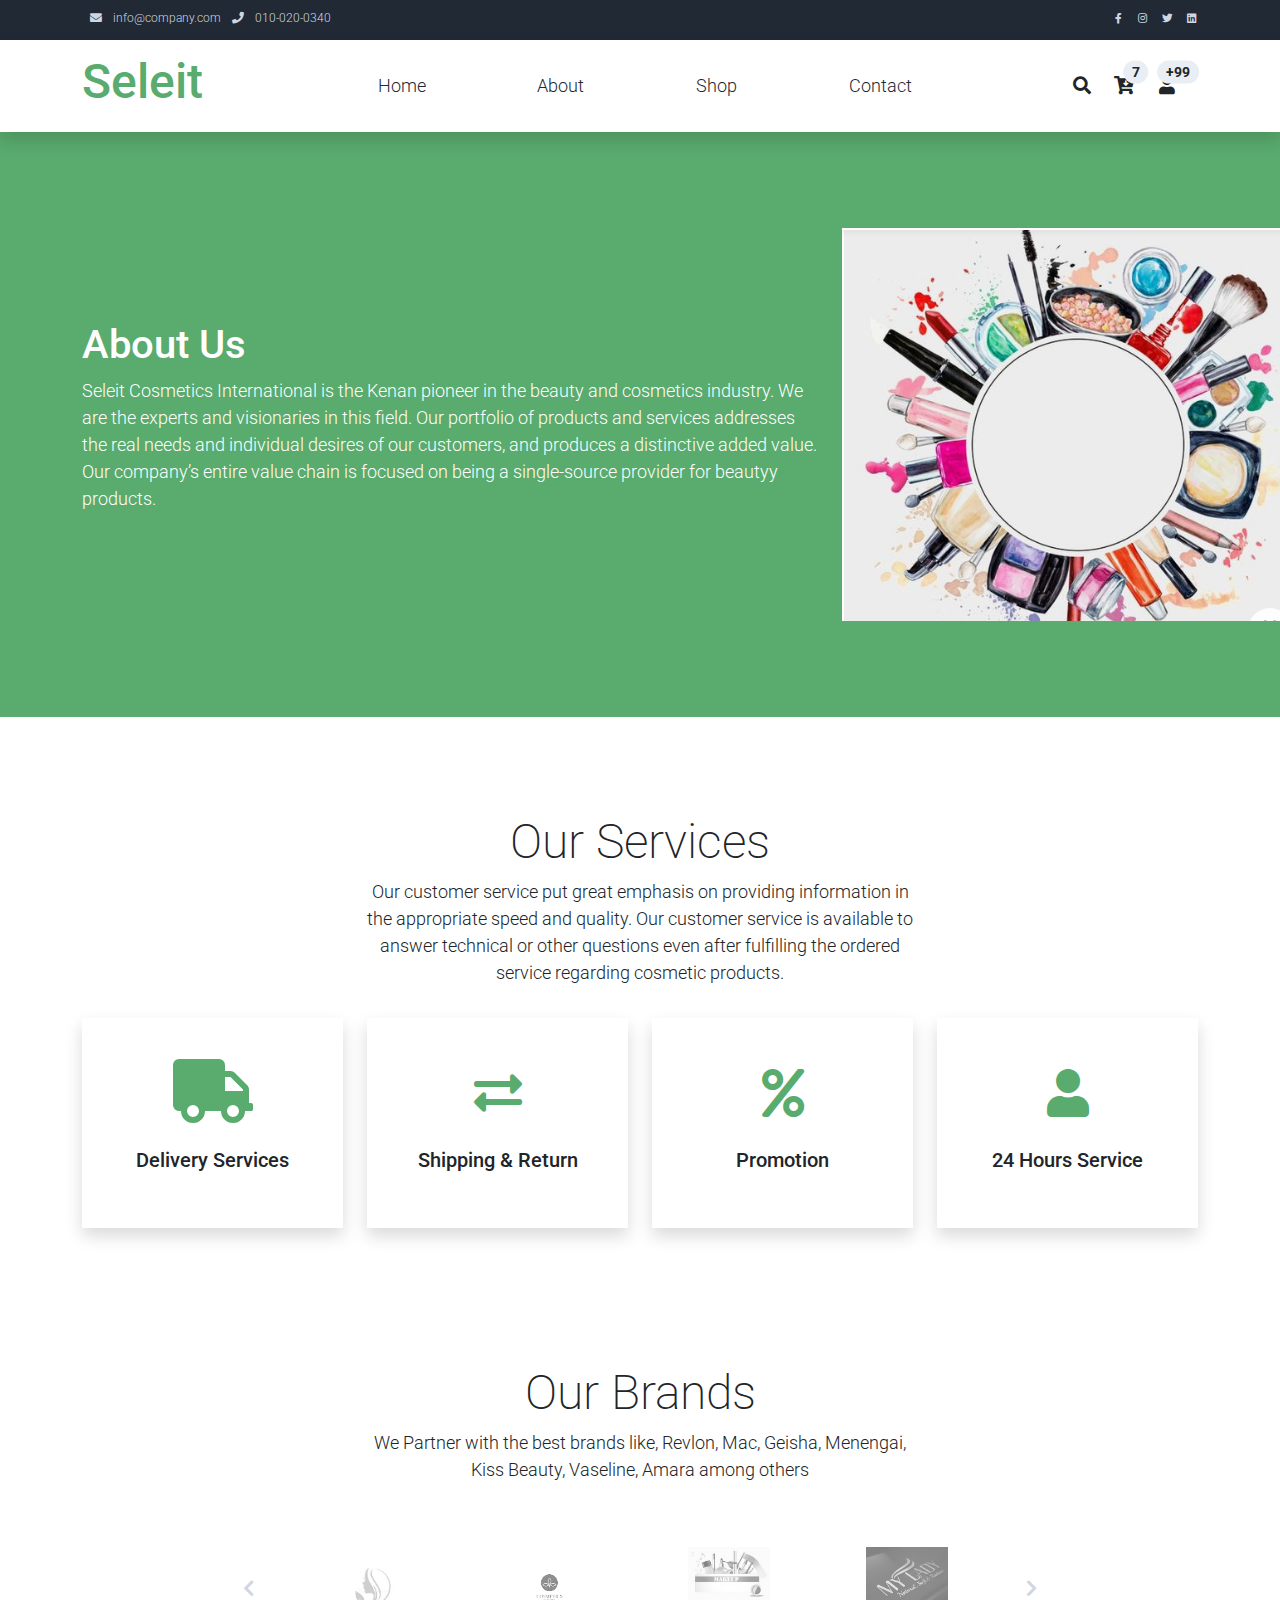
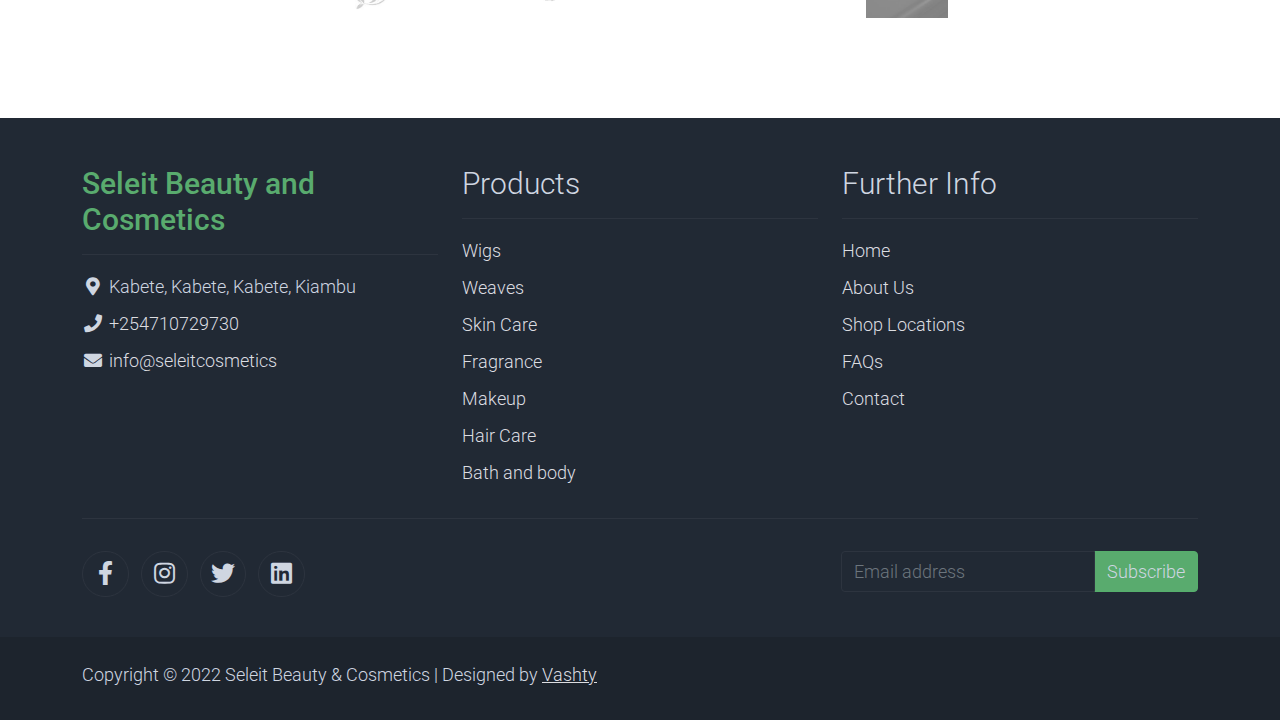
==== about.html @ aff9660f "project setup" ====
<!DOCTYPE html>
<html lang="en">

<head>
    <title>Seleit Cosmetics - About Page</title>
    <meta charset="utf-8">
    <meta name="viewport" content="width=device-width, initial-scale=1">

    <link rel="apple-touch-icon" href="assets/img/apple-icon.png">
    <link rel="shortcut icon" type="image/x-icon" href="assets/img/favicon.ico">

    <link rel="stylesheet" href="assets/css/bootstrap.min.css">
    <link rel="stylesheet" href="assets/css/templatemo.css">
    <link rel="stylesheet" href="assets/css/custom.css">

    <!-- Load fonts style after rendering the layout styles -->
    <link rel="stylesheet" href="https://fonts.googleapis.com/css2?family=Roboto:wght@100;200;300;400;500;700;900&display=swap">
    <link rel="stylesheet" href="assets/css/fontawesome.min.css">
</head>

<body>
    <!-- Start Top Nav -->
    <nav class="navbar navbar-expand-lg bg-dark navbar-light d-none d-lg-block" id="templatemo_nav_top">
        <div class="container text-light">
            <div class="w-100 d-flex justify-content-between">
                <div>
                    <i class="fa fa-envelope mx-2"></i>
                    <a class="navbar-sm-brand text-light text-decoration-none" href="mailto:info@company.com">info@company.com</a>
                    <i class="fa fa-phone mx-2"></i>
                    <a class="navbar-sm-brand text-light text-decoration-none" href="tel:010-020-0340">010-020-0340</a>
                </div>
                <div>
                    <a class="text-light" href="https://fb.com/templatemo" target="_blank" rel="sponsored"><i class="fab fa-facebook-f fa-sm fa-fw me-2"></i></a>
                    <a class="text-light" href="https://www.instagram.com/" target="_blank"><i class="fab fa-instagram fa-sm fa-fw me-2"></i></a>
                    <a class="text-light" href="https://twitter.com/" target="_blank"><i class="fab fa-twitter fa-sm fa-fw me-2"></i></a>
                    <a class="text-light" href="https://www.linkedin.com/" target="_blank"><i class="fab fa-linkedin fa-sm fa-fw"></i></a>
                </div>
            </div>
        </div>
    </nav>
    <!-- Close Top Nav -->


    <!-- Header -->
    <nav class="navbar navbar-expand-lg navbar-light shadow">
        <div class="container d-flex justify-content-between align-items-center">

            <a class="navbar-brand text-success logo h1 align-self-center" href="index.html">
                Seleit
            </a>

            <button class="navbar-toggler border-0" type="button" data-bs-toggle="collapse" data-bs-target="#templatemo_main_nav" aria-controls="navbarSupportedContent" aria-expanded="false" aria-label="Toggle navigation">
                <span class="navbar-toggler-icon"></span>
            </button>

            <div class="align-self-center collapse navbar-collapse flex-fill  d-lg-flex justify-content-lg-between" id="templatemo_main_nav">
                <div class="flex-fill">
                    <ul class="nav navbar-nav d-flex justify-content-between mx-lg-auto">
                        <li class="nav-item">
                            <a class="nav-link" href="index.html">Home</a>
                        </li>
                        <li class="nav-item">
                            <a class="nav-link" href="about.html">About</a>
                        </li>
                        <li class="nav-item">
                            <a class="nav-link" href="shop.html">Shop</a>
                        </li>
                        <li class="nav-item">
                            <a class="nav-link" href="contact.html">Contact</a>
                        </li>
                    </ul>
                </div>
                <div class="navbar align-self-center d-flex">
                    <div class="d-lg-none flex-sm-fill mt-3 mb-4 col-7 col-sm-auto pr-3">
                        <div class="input-group">
                            <input type="text" class="form-control" id="inputMobileSearch" placeholder="Search ...">
                            <div class="input-group-text">
                                <i class="fa fa-fw fa-search"></i>
                            </div>
                        </div>
                    </div>
                    <a class="nav-icon d-none d-lg-inline" href="#" data-bs-toggle="modal" data-bs-target="#templatemo_search">
                        <i class="fa fa-fw fa-search text-dark mr-2"></i>
                    </a>
                    <a class="nav-icon position-relative text-decoration-none" href="#">
                        <i class="fa fa-fw fa-cart-arrow-down text-dark mr-1"></i>
                        <span class="position-absolute top-0 left-100 translate-middle badge rounded-pill bg-light text-dark">7</span>
                    </a>
                    <a class="nav-icon position-relative text-decoration-none" href="#">
                        <i class="fa fa-fw fa-user text-dark mr-3"></i>
                        <span class="position-absolute top-0 left-100 translate-middle badge rounded-pill bg-light text-dark">+99</span>
                    </a>
                </div>
            </div>

        </div>
    </nav>
    <!-- Close Header -->

    <!-- Modal -->
    <div class="modal fade bg-white" id="templatemo_search" tabindex="-1" role="dialog" aria-labelledby="exampleModalLabel" aria-hidden="true">
        <div class="modal-dialog modal-lg" role="document">
            <div class="w-100 pt-1 mb-5 text-right">
                <button type="button" class="btn-close" data-bs-dismiss="modal" aria-label="Close"></button>
            </div>
            <form action="" method="get" class="modal-content modal-body border-0 p-0">
                <div class="input-group mb-2">
                    <input type="text" class="form-control" id="inputModalSearch" name="q" placeholder="Search ...">
                    <button type="submit" class="input-group-text bg-success text-light">
                        <i class="fa fa-fw fa-search text-white"></i>
                    </button>
                </div>
            </form>
        </div>
    </div>



    <section class="bg-success py-5">
        <div class="container">
            <div class="row align-items-center py-5">
                <div class="col-md-8 text-white">
                    <h1>About Us</h1>
                    <p>
                        Seleit Cosmetics International is the Kenan pioneer in the beauty and cosmetics industry. We are the experts and visionaries in this field.
                        Our portfolio of products and services addresses the real needs and individual desires of our customers, and produces a distinctive added value.
                        Our company’s entire value chain is focused on being a single-source provider for beautyy products.

                    </p>
                </div>
                <div class="col-md-4">
                    <img src="assets/img/logo2.PNG" alt="About Hero">
                </div>
            </div>
        </div>
    </section>
    <!-- Close Banner -->

    <!-- Start Section -->
    <section class="container py-5">
        <div class="row text-center pt-5 pb-3">
            <div class="col-lg-6 m-auto">
                <h1 class="h1">Our Services</h1>
                <p>
                    Our customer service put great emphasis on providing information in the appropriate speed and quality.
                    Our customer service is available to answer technical or other questions even after fulfilling the ordered service regarding cosmetic products.
                </p>
            </div>
        </div>
        <div class="row">

            <div class="col-md-6 col-lg-3 pb-5">
                <div class="h-100 py-5 services-icon-wap shadow">
                    <div class="h1 text-success text-center"><i class="fa fa-truck fa-lg"></i></div>
                    <h2 class="h5 mt-4 text-center">Delivery Services</h2>
                </div>
            </div>

            <div class="col-md-6 col-lg-3 pb-5">
                <div class="h-100 py-5 services-icon-wap shadow">
                    <div class="h1 text-success text-center"><i class="fas fa-exchange-alt"></i></div>
                    <h2 class="h5 mt-4 text-center">Shipping & Return</h2>
                </div>
            </div>

            <div class="col-md-6 col-lg-3 pb-5">
                <div class="h-100 py-5 services-icon-wap shadow">
                    <div class="h1 text-success text-center"><i class="fa fa-percent"></i></div>
                    <h2 class="h5 mt-4 text-center">Promotion</h2>
                </div>
            </div>

            <div class="col-md-6 col-lg-3 pb-5">
                <div class="h-100 py-5 services-icon-wap shadow">
                    <div class="h1 text-success text-center"><i class="fa fa-user"></i></div>
                    <h2 class="h5 mt-4 text-center">24 Hours Service</h2>
                </div>
            </div>
        </div>
    </section>
    <!-- End Section -->

    <!-- Start Brands -->
    <section class="bg-body">
        <div class="container my-4">
            <div class="row text-center py-3">
                <div class="col-lg-6 m-auto">
                    <h1 class="h1">Our Brands</h1>
                    <p>
                        We Partner with the best brands like, Revlon, Mac, Geisha, Menengai, Kiss Beauty, Vaseline, Amara among others
                    </p>
                </div>
                <div class="col-lg-9 m-auto tempaltemo-carousel">
                    <div class="row d-flex flex-row">
                        <!--Controls-->
                        <div class="col-1 align-self-center">
                            <a class="h1" href="#templatemo-slide-brand" role="button" data-bs-slide="prev">
                                <i class="text-light fas fa-chevron-left"></i>
                            </a>
                        </div>
                        <!--End Controls-->

                        <!--Carousel Wrapper-->
                        <div class="col">
                            <div class="carousel slide carousel-multi-item pt-2 pt-md-0" id="templatemo-slide-brand" data-bs-ride="carousel">
                                <!--Slides-->
                                <div class="carousel-inner product-links-wap" role="listbox">

                                    <!--First slide-->
                                    <div class="carousel-item active">
                                        <div class="row">
                                            <div class="col-3 p-md-5">
                                                <a href="#"><img class="img-fluid brand-img" src="assets/img/brand1.jpg" alt="Brand Logo"></a>
                                            </div>
                                            <div class="col-3 p-md-5">
                                                <a href="#"><img class="img-fluid brand-img" src="assets/img/brand2.png" alt="Brand Logo"></a>
                                            </div>
                                            <div class="col-3 p-md-5">
                                                <a href="#"><img class="img-fluid brand-img" src="assets/img/brand3.jpg" alt="Brand Logo"></a>
                                            </div>
                                            <div class="col-3 p-md-5">
                                                <a href="#"><img class="img-fluid brand-img" src="assets/img/brand4.jpg" alt="Brand Logo"></a>
                                            </div>
                                        </div>
                                    </div>
                                    <!--End First slide-->

                                    <!--Second slide-->
                                    <div class="carousel-item">
                                        <div class="row">
                                            <div class="col-3 p-md-5">
                                                <a href="#"><img class="img-fluid brand-img" src="assets/img/brand1.jpg" alt="Brand Logo"></a>
                                            </div>
                                            <div class="col-3 p-md-5">
                                                <a href="#"><img class="img-fluid brand-img" src="assets/img/logo.PNG" alt="Brand Logo"></a>
                                            </div>
                                            <div class="col-3 p-md-5">
                                                <a href="#"><img class="img-fluid brand-img" src="assets/img/logo2.PNG" alt="Brand Logo"></a>
                                            </div>
                                            <div class="col-3 p-md-5">
                                                <a href="#"><img class="img-fluid brand-img" src="assets/img/brand3.jpg" alt="Brand Logo"></a>
                                            </div>
                                        </div>
                                    </div>
                                    <!--End Second slide-->

                                    <!--Third slide-->
                                    <div class="carousel-item">
                                        <div class="row">
                                            <div class="col-3 p-md-5">
                                                <a href="#"><img class="img-fluid brand-img" src="assets/img/logo.PNG" alt="Brand Logo"></a>
                                            </div>
                                            <div class="col-3 p-md-5">
                                                <a href="#"><img class="img-fluid brand-img" src="assets/img/logo2.PNG" alt="Brand Logo"></a>
                                            </div>
                                            <div class="col-3 p-md-5">
                                                <a href="#"><img class="img-fluid brand-img" src="assets/img/logo3.PNG" alt="Brand Logo"></a>
                                            </div>
                                            <div class="col-3 p-md-5">
                                                <a href="#"><img class="img-fluid brand-img" src="assets/img/logo4.png" alt="Brand Logo"></a>
                                            </div>
                                        </div>
                                    </div>
                                    <!--End Third slide-->

                                </div>
                                <!--End Slides-->
                            </div>
                        </div>
                        <!--End Carousel Wrapper-->

                        <!--Controls-->
                        <div class="col-1 align-self-center">
                            <a class="h1" href="#templatemo-slide-brand" role="button" data-bs-slide="next">
                                <i class="text-light fas fa-chevron-right"></i>
                            </a>
                        </div>
                        <!--End Controls-->
                    </div>
                </div>
            </div>
        </div>
    </section>
    <!--End Brands-->


    <!-- Start Footer -->
    <footer class="bg-dark" id="tempaltemo_footer">
        <div class="container">
            <div class="row">

                <div class="col-md-4 pt-5">
                    <h2 class="h2 text-success border-bottom pb-3 border-light logo">Seleit Beauty and Cosmetics</h2>
                    <ul class="list-unstyled text-light footer-link-list">
                        <li>
                            <i class="fas fa-map-marker-alt fa-fw"></i>
                            Kabete, Kabete, Kabete, Kiambu
                        </li>
                        <li>
                            <i class="fa fa-phone fa-fw"></i>
                            <a class="text-decoration-none" href="tel:+254710729730">+254710729730</a>
                        </li>
                        <li>
                            <i class="fa fa-envelope fa-fw"></i>
                            <a class="text-decoration-none" href="mailto:info@seleitcosmetics">info@seleitcosmetics</a>
                        </li>
                    </ul>
                </div>

                <div class="col-md-4 pt-5">
                    <h2 class="h2 text-light border-bottom pb-3 border-light">Products</h2>
                    <ul class="list-unstyled text-light footer-link-list">
                        <li><a class="text-decoration-none" href="#">Wigs</a></li>
                        <li><a class="text-decoration-none" href="#">Weaves</a></li>
                        <li><a class="text-decoration-none" href="#">Skin Care</a></li>
                        <li><a class="text-decoration-none" href="#">Fragrance</a></li>
                        <li><a class="text-decoration-none" href="#">Makeup</a></li>
                        <li><a class="text-decoration-none" href="#">Hair Care</a></li>
                        <li><a class="text-decoration-none" href="#">Bath and body</a></li>
                    </ul>
                </div>

                <div class="col-md-4 pt-5">
                    <h2 class="h2 text-light border-bottom pb-3 border-light">Further Info</h2>
                    <ul class="list-unstyled text-light footer-link-list">
                        <li><a class="text-decoration-none" href="#">Home</a></li>
                        <li><a class="text-decoration-none" href="#">About Us</a></li>
                        <li><a class="text-decoration-none" href="#">Shop Locations</a></li>
                        <li><a class="text-decoration-none" href="#">FAQs</a></li>
                        <li><a class="text-decoration-none" href="#">Contact</a></li>
                    </ul>
                </div>

            </div>

            <div class="row text-light mb-4">
                <div class="col-12 mb-3">
                    <div class="w-100 my-3 border-top border-light"></div>
                </div>
                <div class="col-auto me-auto">
                    <ul class="list-inline text-left footer-icons">
                        <li class="list-inline-item border border-light rounded-circle text-center">
                            <a rel="nofollow" class="text-light text-decoration-none" target="_blank" href="http://fb.com/templatemo"><i class="fab fa-facebook-f fa-lg fa-fw"></i></a>
                        </li>
                        <li class="list-inline-item border border-light rounded-circle text-center">
                            <a class="text-light text-decoration-none" target="_blank" href="https://www.instagram.com/"><i class="fab fa-instagram fa-lg fa-fw"></i></a>
                        </li>
                        <li class="list-inline-item border border-light rounded-circle text-center">
                            <a class="text-light text-decoration-none" target="_blank" href="https://twitter.com/"><i class="fab fa-twitter fa-lg fa-fw"></i></a>
                        </li>
                        <li class="list-inline-item border border-light rounded-circle text-center">
                            <a class="text-light text-decoration-none" target="_blank" href="https://www.linkedin.com/"><i class="fab fa-linkedin fa-lg fa-fw"></i></a>
                        </li>
                    </ul>
                </div>
                <div class="col-auto">
                    <label class="sr-only" for="subscribeEmail">Email address</label>
                    <div class="input-group mb-2">
                        <input type="text" class="form-control bg-dark border-light" id="subscribeEmail" placeholder="Email address">
                        <div class="input-group-text btn-success text-light">Subscribe</div>
                    </div>
                </div>
            </div>
        </div>

        <div class="w-100 bg-black py-3">
            <div class="container">
                <div class="row pt-2">
                    <div class="col-12">
                        <p class="text-left text-light">
                            Copyright &copy; 2022 Seleit Beauty & Cosmetics
                            | Designed by <a rel="sponsored" href="https://templatemo.com/page/1" target="_blank">Vashty</a>
                        </p>
                    </div>
                </div>
            </div>
        </div>

    </footer>
    <!-- End Footer -->

    <!-- Start Script -->
    <script src="assets/js/jquery-1.11.0.min.js"></script>
    <script src="assets/js/jquery-migrate-1.2.1.min.js"></script>
    <script src="assets/js/bootstrap.bundle.min.js"></script>
    <script src="assets/js/templatemo.js"></script>
    <script src="assets/js/custom.js"></script>
    <!-- End Script -->
</body>

</html>
---- assets/css/templatemo.css ----
/*

TemplateMo 559 Zay Shop

https://templatemo.com/tm-559-zay-shop

---------------------------------------------
Table of contents
------------------------------------------------
1. Typography
2. General
3. Nav
4. Hero Carousel
5. Accordion
6. Shop
7. Product
8. Carousel Hero
9. Carousel Brand
10. Services
11. Contact map
12. Footer
13. Small devices (landscape phones, 576px and up)
14. Medium devices (tablets, 768px and up)
15. Large devices (desktops, 992px and up)
16. Extra large devices (large desktops, 1200px and up)
--------------------------------------------- */




/* Typography */
body, ul, li, p, a, label, input, div {
  font-family: 'Roboto', sans-serif;
  font-size: 18px !important;
  font-weight: 300 !important;
}
.h1 {
  font-family: 'Roboto', sans-serif;
  font-size: 48px !important;
  font-weight: 200 !important;
}
.h2 {
  font-family: 'Roboto', sans-serif;
  font-size: 30px !important;
  font-weight: 300;
}
.h3 {
  font-family: 'Roboto', sans-serif;
  font-size: 22px !important;
}
/* General */
.logo { font-weight: 500 !important;}
.text-warning {  color: #ede861 !important;}
.text-muted { color: #bcbcbc !important;}
.text-success { color: #59ab6e !important;}
.text-light { color: #cfd6e1 !important;}
.bg-dark { background-color: #212934 !important;}
.bg-light { background-color: #e9eef5 !important;}
.bg-black { background-color: #1d242d !important;}
.bg-success { background-color: #59ab6e !important;}
.btn-success {
  background-color: #59ab6e !important;
  border-color: #56ae6c !important;
}
.pagination .page-link:hover {color: #000;}
.pagination .page-link:hover, .pagination .page-link.active {
  background-color: #69bb7e;
  color: #fff;
}
/* Nav */
#templatemo_nav_top { min-height: 40px;}
#templatemo_nav_top * { font-size: .9em !important;}
#templatemo_main_nav a { color: #212934;}
#templatemo_main_nav a:hover { color: #69bb7e;}
#templatemo_main_nav .navbar .nav-icon { margin-right: 20px;}

/* Hero Carousel */
#template-mo-zay-hero-carousel { background: #efefef !important;}
/* Accordion */
.templatemo-accordion a { color: #000;}
.templatemo-accordion a:hover { color: #333d4a;}
/* Shop */
.shop-top-menu a:hover { color: #69bb7e !important;}
/* Product */
.product-wap { box-shadow: 0px 5px 10px 0px rgba(0, 0, 0, 0.10);}
.product-wap .product-color-dot.color-dot-red { background:#f71515;}
.product-wap .product-color-dot.color-dot-blue { background:#6db4fe;}
.product-wap .product-color-dot.color-dot-black { background:#000000;}
.product-wap .product-color-dot.color-dot-light { background:#e0e0e0;}
.product-wap .product-color-dot.color-dot-green { background:#0bff7e;}
.card.product-wap .card .product-overlay {
  background: rgba(0,0,0,.2);
  visibility: hidden;
  opacity: 0;
  transition: .3s;
}
.card.product-wap:hover .card .product-overlay {
  visibility: visible;
  opacity: 1;
}
.card.product-wap a { color: #000;}
#carousel-related-product .slick-slide:focus { outline: none !important;}
#carousel-related-product .slick-dots li button:before {
  font-size: 15px;
  margin-top: 20px;
}
/* Brand */
.brand-img {
  filter: grayscale(100%);
  opacity: 0.5;
  transition: .5s;
}
.brand-img:hover {
  filter: grayscale(0%);
  opacity: 1;
}
/* Carousel Hero */
#template-mo-zay-hero-carousel .carousel-indicators li {
  margin-top: -50px;
  background-color: #59ab6e;
}
#template-mo-zay-hero-carousel .carousel-control-next i,
#template-mo-zay-hero-carousel .carousel-control-prev i {
  color: #59ab6e !important;
  font-size: 2.8em !important;
}
/* Carousel Brand */
.tempaltemo-carousel .h1 {
  font-size: .5em !important;
  color: #000 !important;
}
/* Services */
.services-icon-wap {transition: .3s;}
.services-icon-wap:hover, .services-icon-wap:hover i {color: #fff;}
.services-icon-wap:hover {background: #69bb7e;}
/* Contact map */
.leaflet-control a, .leaflet-control { font-size: 10px !important;}
.form-control { border: 1px solid #e8e8e8;}
/* Footer */
#tempaltemo_footer a { color: #dcdde1;}
#tempaltemo_footer a:hover { color: #68bb7d;}
#tempaltemo_footer ul.footer-link-list li { padding-top: 10px;}
#tempaltemo_footer ul.footer-icons li {
  width: 2.6em;
  height: 2.6em;
  line-height: 2.6em;
}
#tempaltemo_footer ul.footer-icons li:hover {
  background-color: #cfd6e1;
  transition: .5s;
}
#tempaltemo_footer ul.footer-icons li:hover i {
  color: #212934;
  transition: .5s;
}
#tempaltemo_footer .border-light { border-color: #2d343f !important;}
/*
// Extra small devices (portrait phones, less than 576px)
// No media query since this is the default in Bootstrap
*/
/* Small devices (landscape phones, 576px and up)*/
.product-wap .h3, .product-wap li, .product-wap i, .product-wap p {
  font-size: 12px !important;
}
.product-wap .product-color-dot {
  width: 6px;
  height: 6px;
}

@media (min-width: 576px) {
  .tempaltemo-carousel .h1 { font-size: 1em !important;}
}

/*// Medium devices (tablets, 768px and up)*/
@media (min-width: 768px) {
  #templatemo_main_nav .navbar-nav {max-width: 450px;}
 }

/* Large devices (desktops, 992px and up)*/
@media (min-width: 992px) {
  #templatemo_main_nav .navbar-nav {max-width: 550px;}
  #template-mo-zay-hero-carousel .carousel-item {min-height: 30rem !important;}
  .product-wap .h3, .product-wap li, .product-wap i, .product-wap p {font-size: 18px !important;}
  .product-wap .product-color-dot {
    width: 12px;
    height: 12px;
  }
}

/* Extra large devices (large desktops, 1200px and up)*/
@media (min-width: 1200px) {}
---- assets/css/custom.css ----
/*
Custom Css
*/
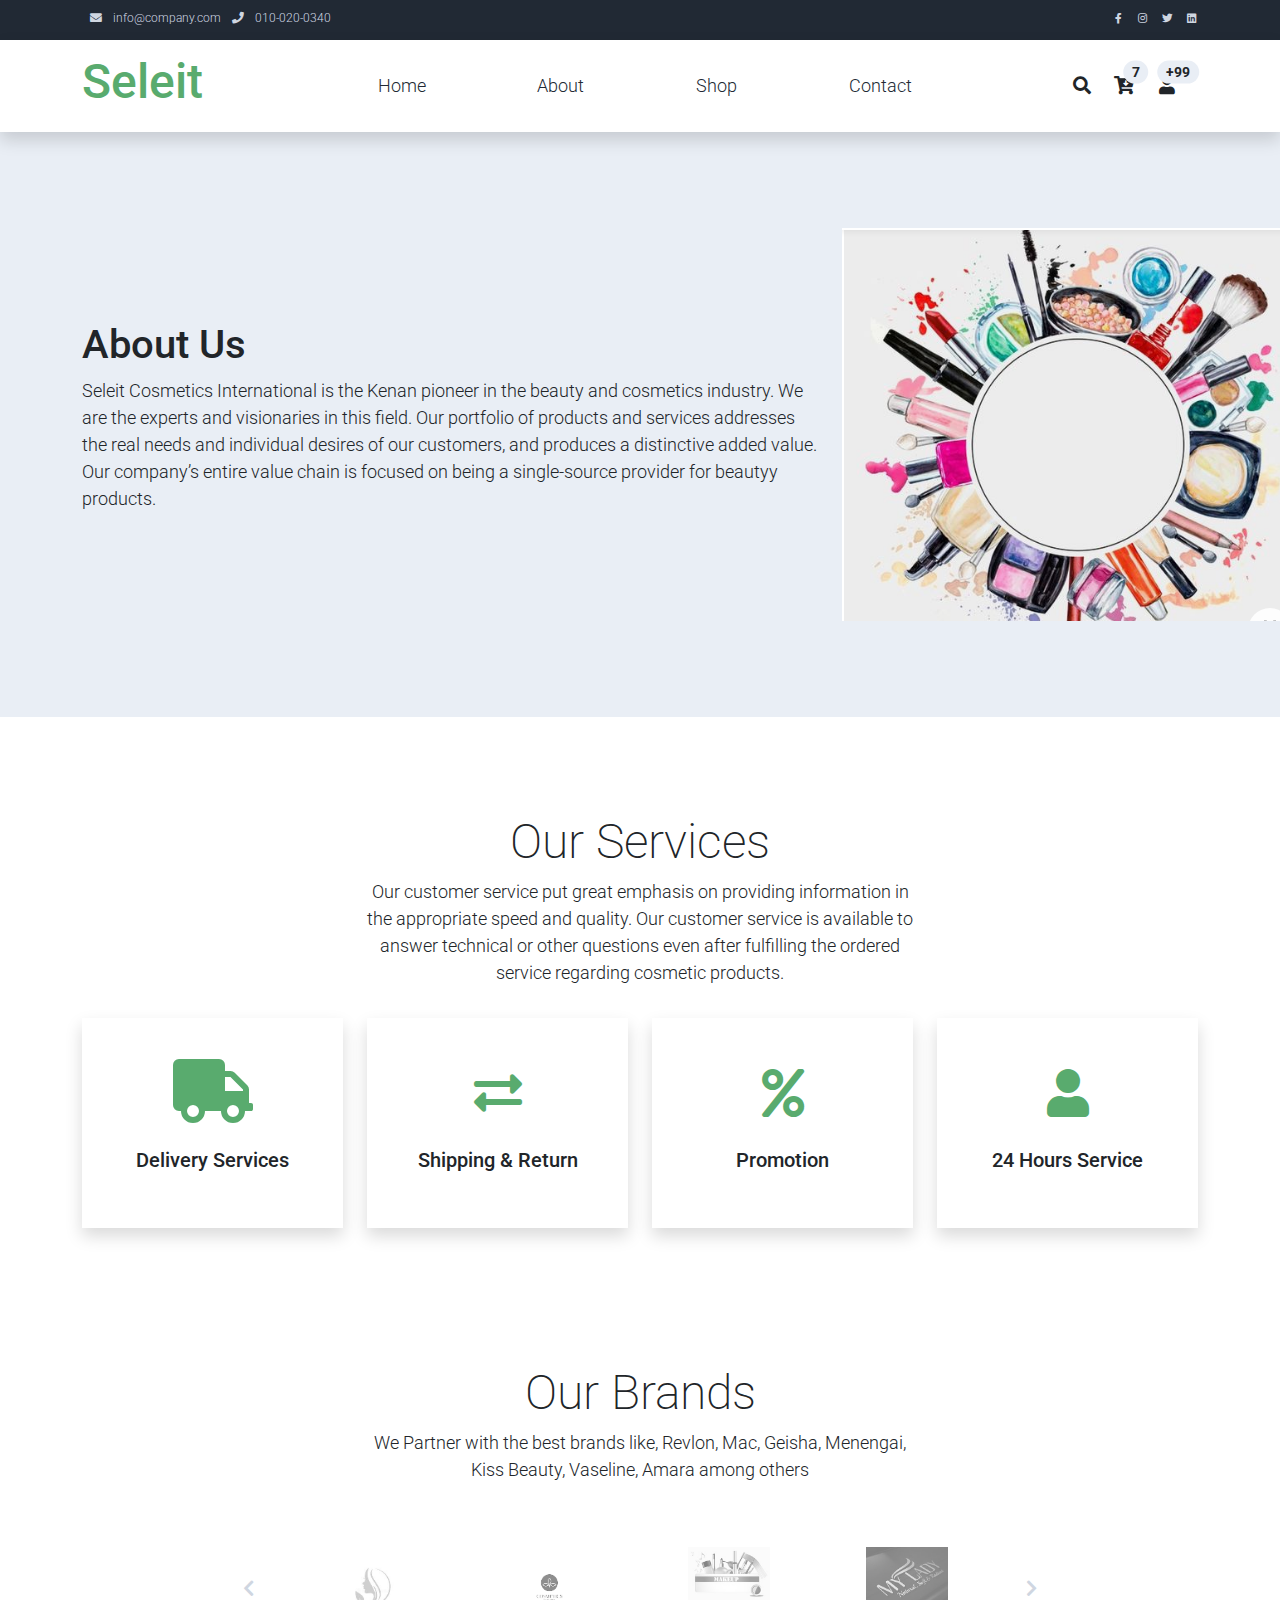
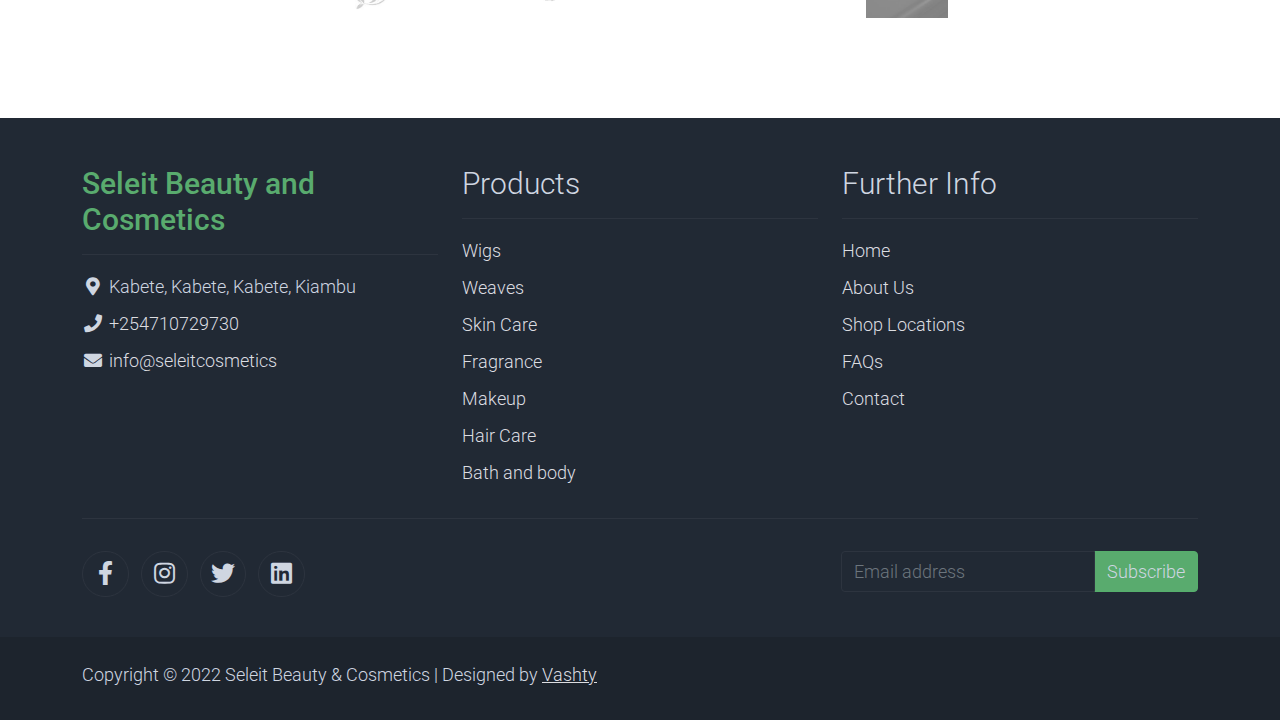
==== commit 6e8eccb6: "added map" ====
--- a/about.html
+++ b/about.html
@@ -116,12 +116,12 @@
 
 
 
-    <section class="bg-success py-5">
+    <section class="bg-light py-5">
         <div class="container">
             <div class="row align-items-center py-5">
                 <div class="col-md-8 text-white">
-                    <h1>About Us</h1>
-                    <p>
+                    <h1 class="text-dark">About Us</h1>
+                    <p class="text-dark">
                         Seleit Cosmetics International is the Kenan pioneer in the beauty and cosmetics industry. We are the experts and visionaries in this field.
                         Our portfolio of products and services addresses the real needs and individual desires of our customers, and produces a distinctive added value.
                         Our company’s entire value chain is focused on being a single-source provider for beautyy products.
--- a/assets/css/templatemo.css
+++ b/assets/css/templatemo.css
@@ -1,29 +1,4 @@
-/*
 
-TemplateMo 559 Zay Shop
-
-https://templatemo.com/tm-559-zay-shop
-
----------------------------------------------
-Table of contents
-------------------------------------------------
-1. Typography
-2. General
-3. Nav
-4. Hero Carousel
-5. Accordion
-6. Shop
-7. Product
-8. Carousel Hero
-9. Carousel Brand
-10. Services
-11. Contact map
-12. Footer
-13. Small devices (landscape phones, 576px and up)
-14. Medium devices (tablets, 768px and up)
-15. Large devices (desktops, 992px and up)
-16. Extra large devices (large desktops, 1200px and up)
---------------------------------------------- */
 
 
 
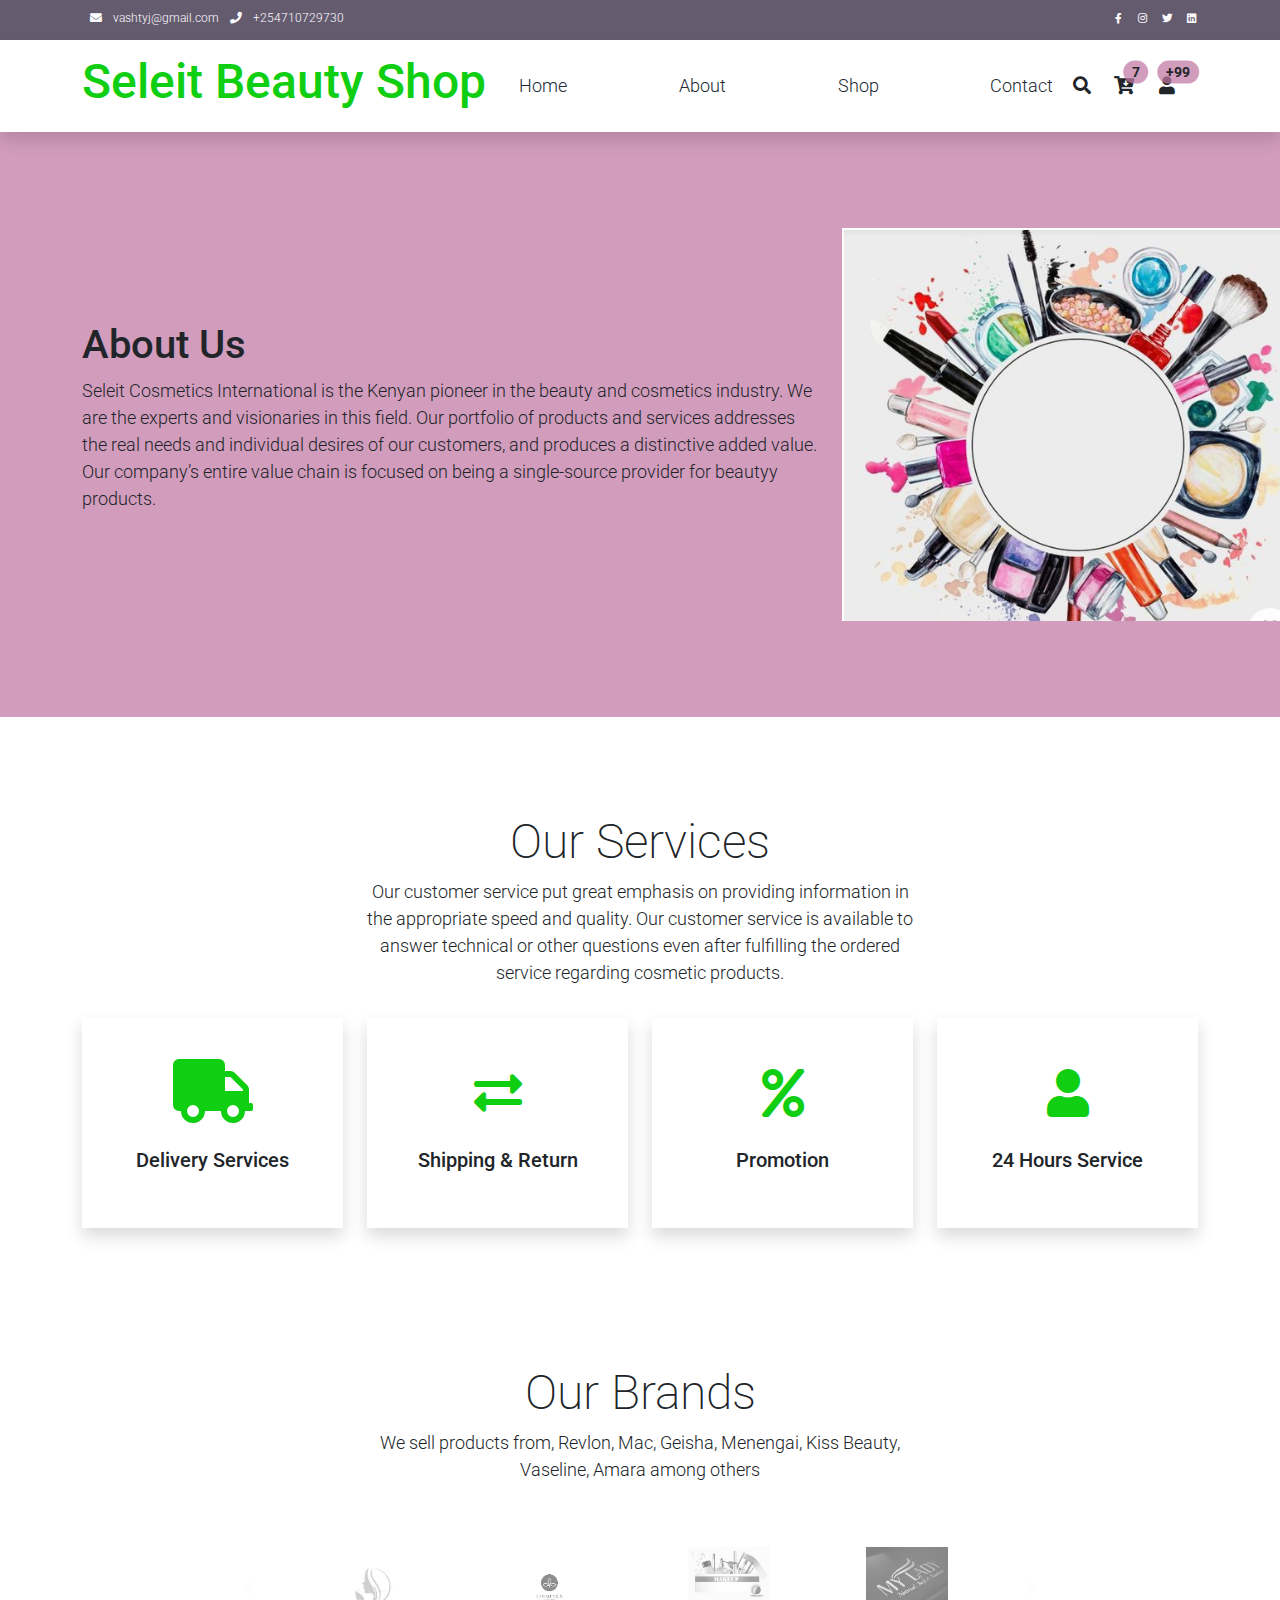
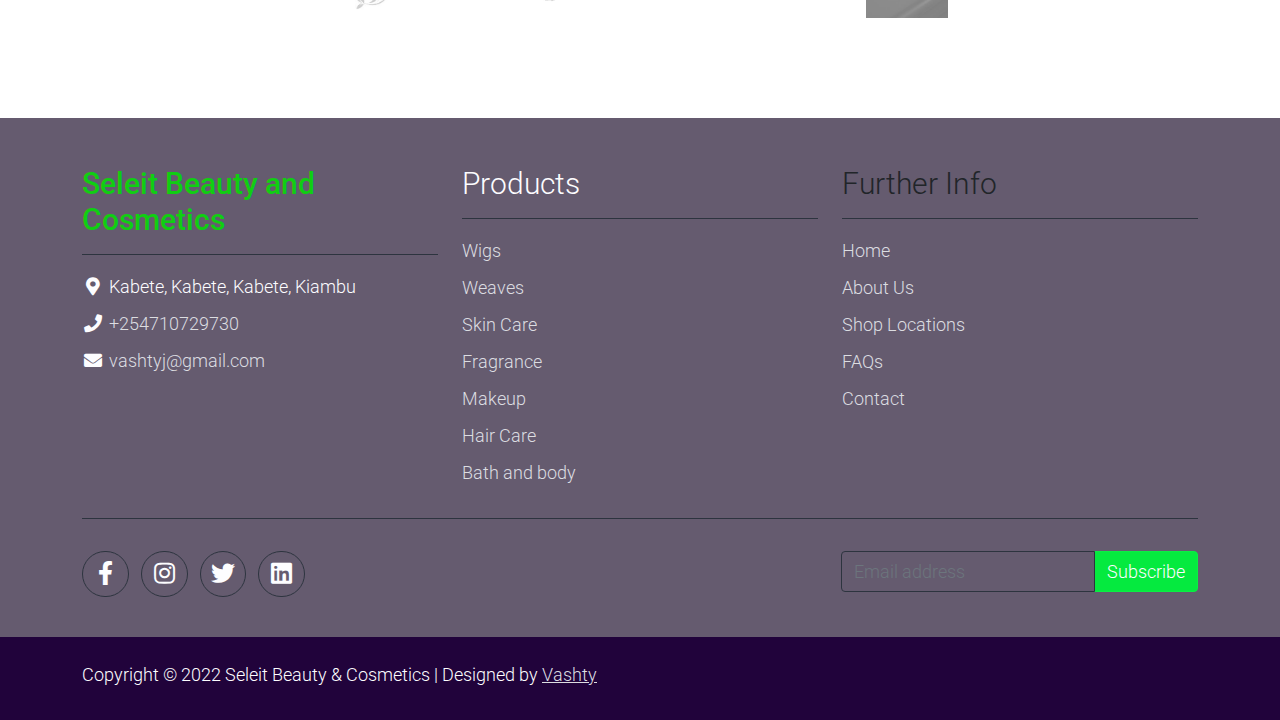
==== commit b0515527: "making some changes" ====
--- a/about.html
+++ b/about.html
@@ -2,12 +2,12 @@
 <html lang="en">
 
 <head>
-    <title>Seleit Cosmetics - About Page</title>
+    <title>Seleit Beauty Shop - About Page</title>
     <meta charset="utf-8">
     <meta name="viewport" content="width=device-width, initial-scale=1">
 
-    <link rel="apple-touch-icon" href="assets/img/apple-icon.png">
-    <link rel="shortcut icon" type="image/x-icon" href="assets/img/favicon.ico">
+    <link rel="apple-touch-icon" href="assets/img/logo4.png">
+    <link rel="shortcut icon" type="image/x-icon" href="assets/img/brand1.jpg">
 
     <link rel="stylesheet" href="assets/css/bootstrap.min.css">
     <link rel="stylesheet" href="assets/css/templatemo.css">
@@ -25,9 +25,9 @@
             <div class="w-100 d-flex justify-content-between">
                 <div>
                     <i class="fa fa-envelope mx-2"></i>
-                    <a class="navbar-sm-brand text-light text-decoration-none" href="mailto:info@company.com">info@company.com</a>
+                    <a class="navbar-sm-brand text-light text-decoration-none" href="mailto:vashtyj@gmail.com">vashtyj@gmail.com</a>
                     <i class="fa fa-phone mx-2"></i>
-                    <a class="navbar-sm-brand text-light text-decoration-none" href="tel:010-020-0340">010-020-0340</a>
+                    <a class="navbar-sm-brand text-light text-decoration-none" href="tel:+254710729730">+254710729730</a>
                 </div>
                 <div>
                     <a class="text-light" href="https://fb.com/templatemo" target="_blank" rel="sponsored"><i class="fab fa-facebook-f fa-sm fa-fw me-2"></i></a>
@@ -46,7 +46,7 @@
         <div class="container d-flex justify-content-between align-items-center">
 
             <a class="navbar-brand text-success logo h1 align-self-center" href="index.html">
-                Seleit
+                Seleit Beauty Shop
             </a>
 
             <button class="navbar-toggler border-0" type="button" data-bs-toggle="collapse" data-bs-target="#templatemo_main_nav" aria-controls="navbarSupportedContent" aria-expanded="false" aria-label="Toggle navigation">
@@ -122,7 +122,7 @@
                 <div class="col-md-8 text-white">
                     <h1 class="text-dark">About Us</h1>
                     <p class="text-dark">
-                        Seleit Cosmetics International is the Kenan pioneer in the beauty and cosmetics industry. We are the experts and visionaries in this field.
+                        Seleit Cosmetics International is the Kenyan pioneer in the beauty and cosmetics industry. We are the experts and visionaries in this field.
                         Our portfolio of products and services addresses the real needs and individual desires of our customers, and produces a distinctive added value.
                         Our company’s entire value chain is focused on being a single-source provider for beautyy products.
 
@@ -187,7 +187,7 @@
                 <div class="col-lg-6 m-auto">
                     <h1 class="h1">Our Brands</h1>
                     <p>
-                        We Partner with the best brands like, Revlon, Mac, Geisha, Menengai, Kiss Beauty, Vaseline, Amara among others
+                        We sell products from, Revlon, Mac, Geisha, Menengai, Kiss Beauty, Vaseline, Amara among others
                     </p>
                 </div>
                 <div class="col-lg-9 m-auto tempaltemo-carousel">
@@ -302,7 +302,7 @@
                         </li>
                         <li>
                             <i class="fa fa-envelope fa-fw"></i>
-                            <a class="text-decoration-none" href="mailto:info@seleitcosmetics">info@seleitcosmetics</a>
+                            <a class="text-decoration-none" href="mailto:vashtyj@gmail.com">vashtyj@gmail.com</a>
                         </li>
                     </ul>
                 </div>
@@ -321,8 +321,8 @@
                 </div>
 
                 <div class="col-md-4 pt-5">
-                    <h2 class="h2 text-light border-bottom pb-3 border-light">Further Info</h2>
-                    <ul class="list-unstyled text-light footer-link-list">
+                    <h2 class="h2 text-body border-bottom pb-3 border-light">Further Info</h2>
+                    <ul class="list-unstyled text-body footer-link-list">
                         <li><a class="text-decoration-none" href="#">Home</a></li>
                         <li><a class="text-decoration-none" href="#">About Us</a></li>
                         <li><a class="text-decoration-none" href="#">Shop Locations</a></li>
--- a/assets/css/templatemo.css
+++ b/assets/css/templatemo.css
@@ -25,22 +25,23 @@
 }
 /* General */
 .logo { font-weight: 500 !important;}
-.text-warning {  color: #ede861 !important;}
-.text-muted { color: #bcbcbc !important;}
-.text-success { color: #59ab6e !important;}
-.text-light { color: #cfd6e1 !important;}
-.bg-dark { background-color: #212934 !important;}
-.bg-light { background-color: #e9eef5 !important;}
-.bg-black { background-color: #1d242d !important;}
-.bg-success { background-color: #59ab6e !important;}
+.text-warning {  color: #090909 !important;}
+.text-muted { color: #fdfcfc !important;}
+.text-success { color: #10ce12 !important;}
+.text-light { color: rgb(253, 253, 255) !important;}
+.bg-dark { background-color: #655b6f !important;}
+.bg-light { background-color: rgba(193, 120, 163, 0.73) !important;}
+.bg-black { background-color: #21033b !important;}
+.bg-success { background-color: #866e89 !important;}
 .btn-success {
-  background-color: #59ab6e !important;
-  border-color: #56ae6c !important;
+  background-color: #05ea3f !important;
+  border-color: #0bee44 !important;
+
 }
 .pagination .page-link:hover {color: #000;}
 .pagination .page-link:hover, .pagination .page-link.active {
   background-color: #69bb7e;
-  color: #fff;
+  color: #08fe00;
 }
 /* Nav */
 #templatemo_nav_top { min-height: 40px;}
@@ -50,7 +51,7 @@
 #templatemo_main_nav .navbar .nav-icon { margin-right: 20px;}
 
 /* Hero Carousel */
-#template-mo-zay-hero-carousel { background: #efefef !important;}
+#template-mo-zay-hero-carousel { background: #dba5cd !important;}
 /* Accordion */
 .templatemo-accordion a { color: #000;}
 .templatemo-accordion a:hover { color: #333d4a;}
@@ -61,7 +62,7 @@
 .product-wap .product-color-dot.color-dot-red { background:#f71515;}
 .product-wap .product-color-dot.color-dot-blue { background:#6db4fe;}
 .product-wap .product-color-dot.color-dot-black { background:#000000;}
-.product-wap .product-color-dot.color-dot-light { background:#e0e0e0;}
+.product-wap .product-color-dot.color-dot-light { background: #ac9cac;}
 .product-wap .product-color-dot.color-dot-green { background:#0bff7e;}
 .card.product-wap .card .product-overlay {
   background: rgba(0,0,0,.2);
